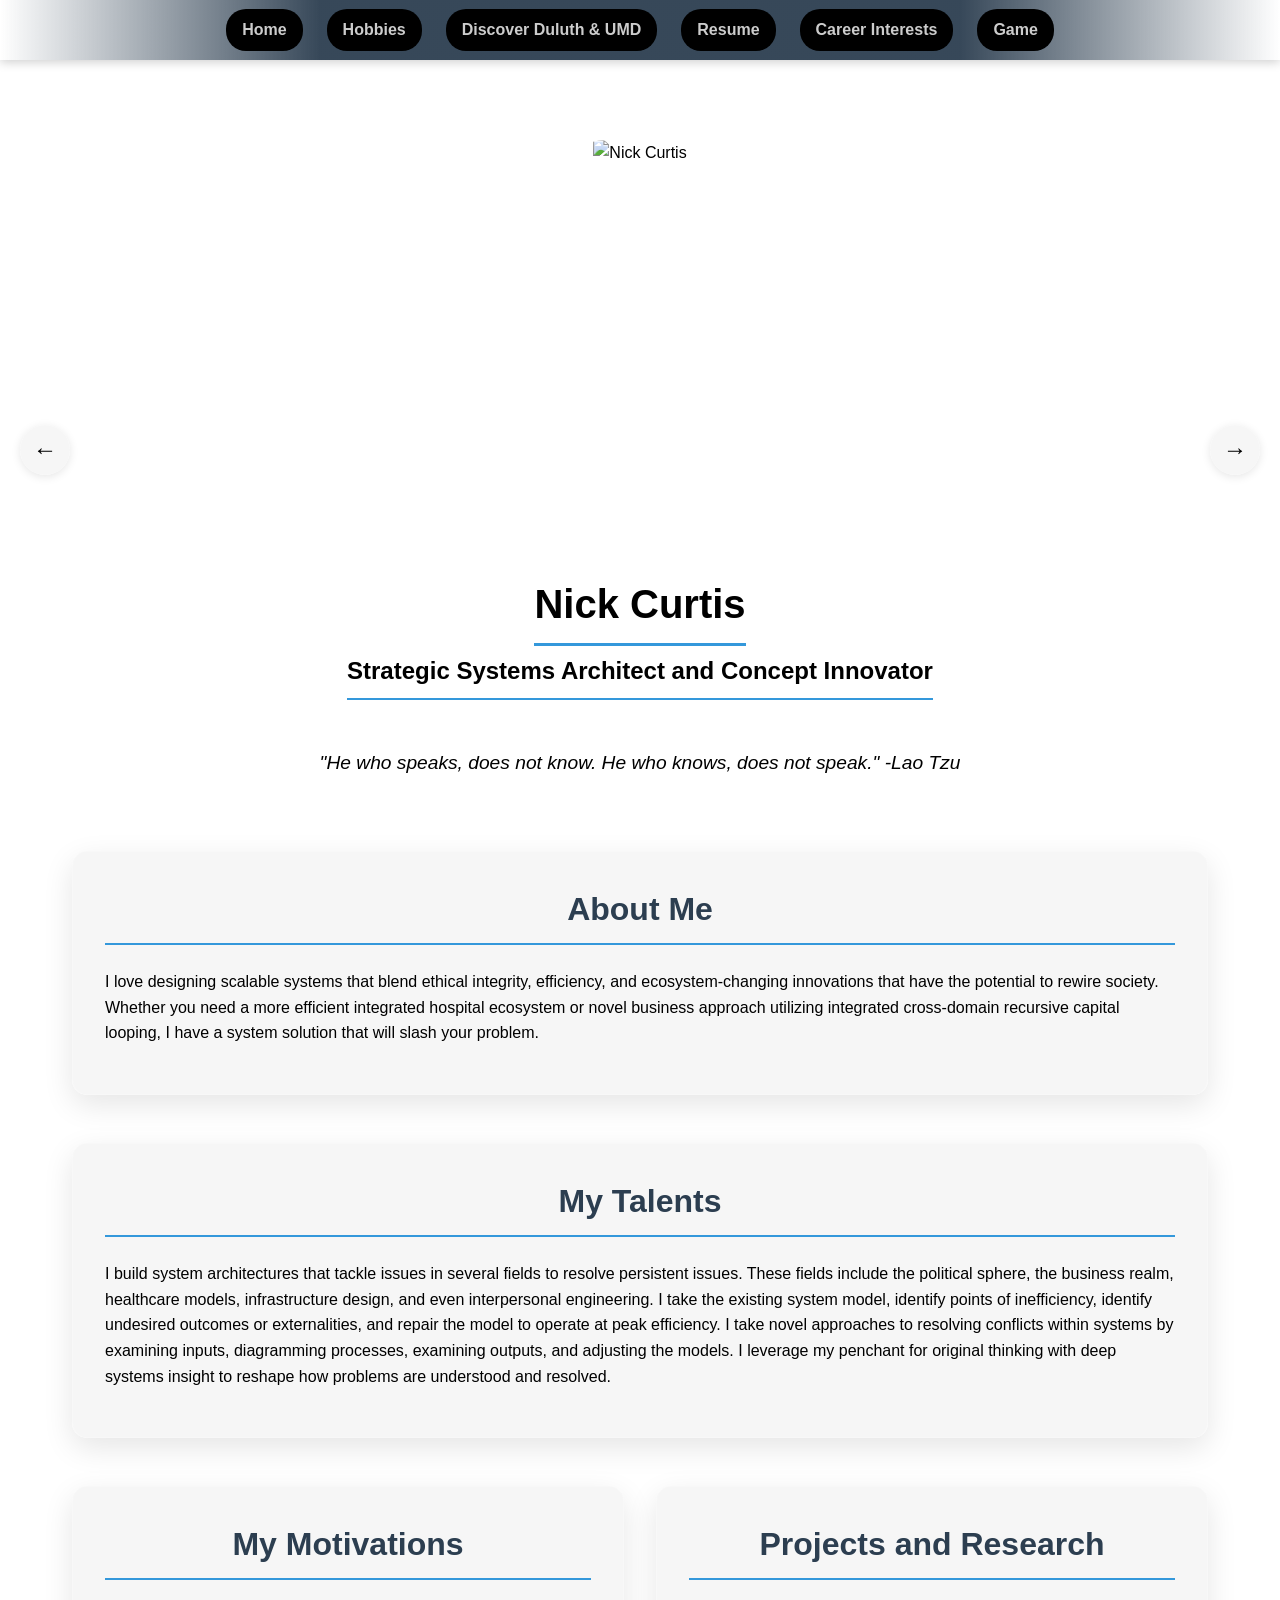
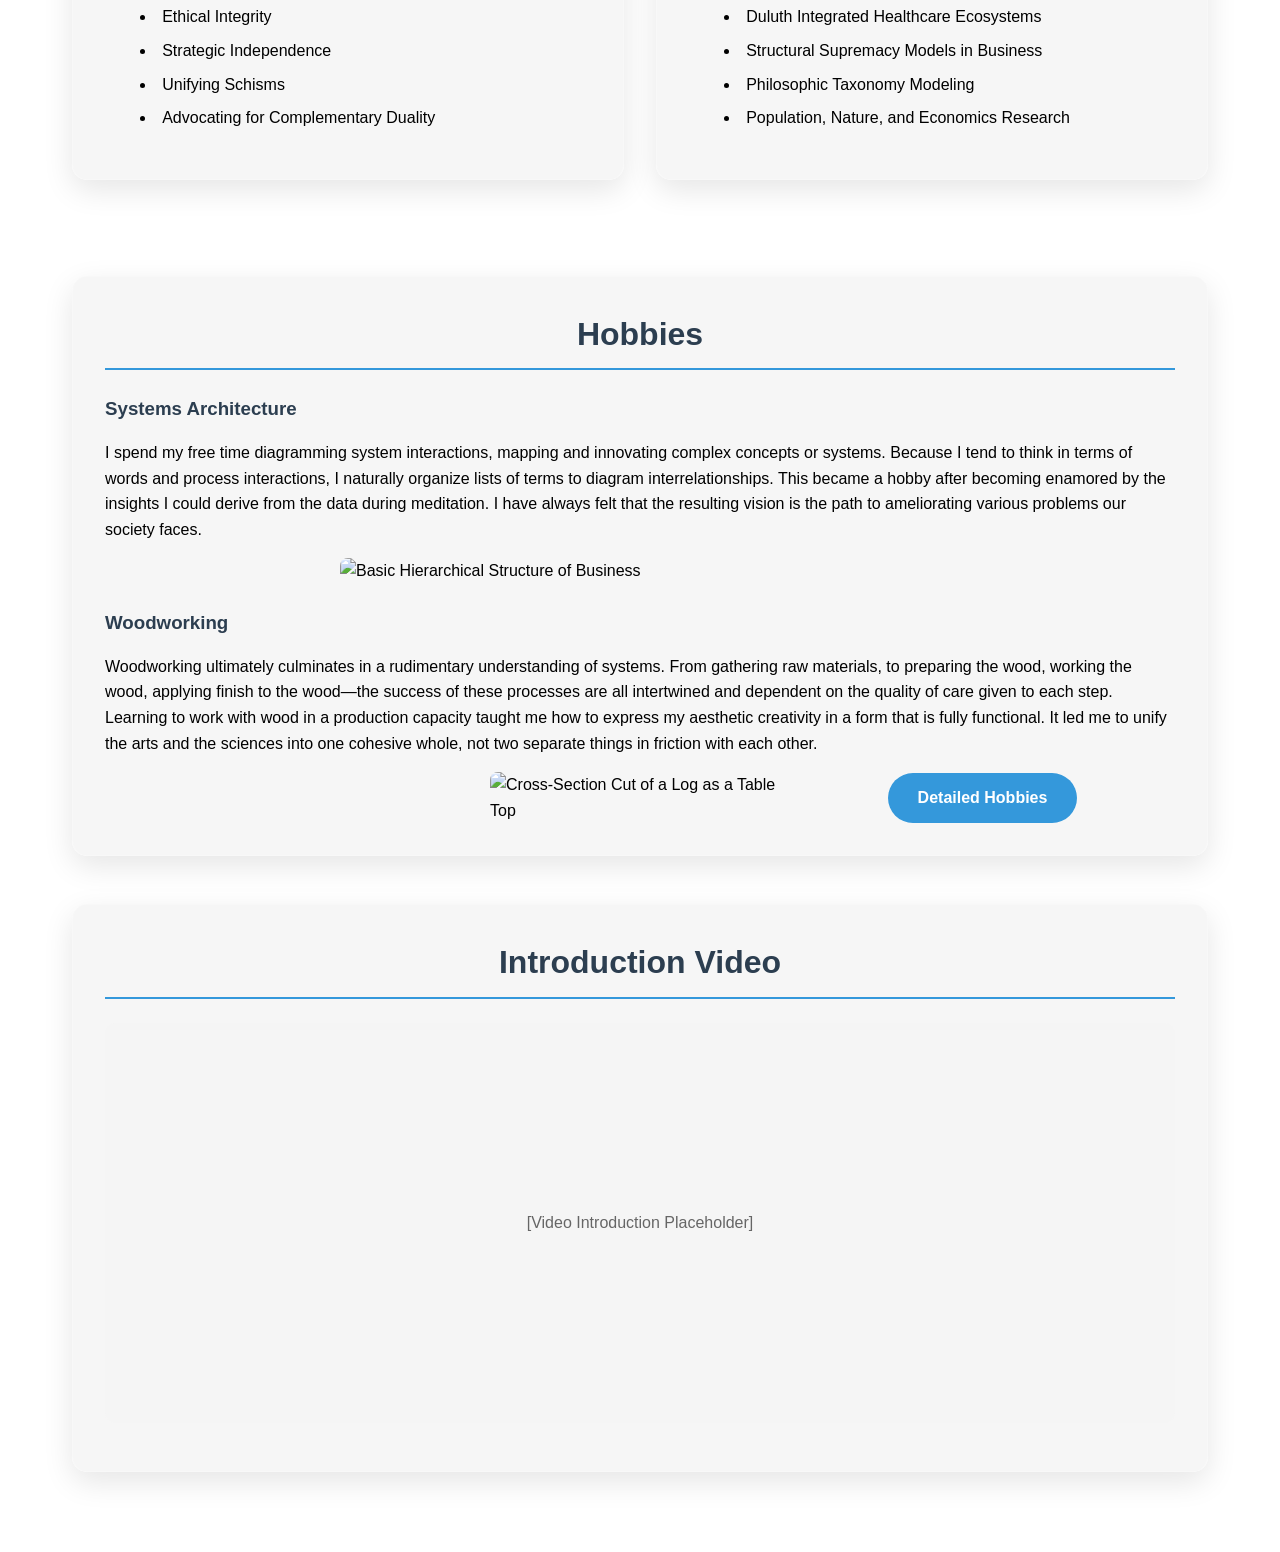
==== index.html @ d7f4d442 "Add files via upload" ====
<!DOCTYPE html>
<html lang="en">
<head>
    <meta charset="UTF-8">
    <meta name="viewport" content="width=device-width, initial-scale=1.0">
    <title>Nick Curtis - Strategic Systems Architect</title>
    <link rel="stylesheet" href="styles.css">
    <style>
        body {
            padding-top: var(--nav-height);
            background-image: url('PICTURES AND VIDEOS/Background Page Home.jpeg');
            background-size: 100% auto;
            background-position: center top;
            background-attachment: fixed;
            background-repeat: no-repeat;
            min-height: 100vh;
        }
        .header {
            text-align: center;
            margin-bottom: var(--section-spacing);
            animation: fadeIn 0.8s ease;
        }

        .profile-section {
            display: flex;
            flex-direction: column;
            align-items: center;
            margin-bottom: var(--section-spacing);
            text-align: center;
        }

        .profile-image {
            width: 300px;
            height: 400px;
            border-radius: 40%;
            margin: 3rem auto 2rem;
            overflow: hidden;
            animation: fadeIn 1s ease;
        }

        .profile-image img {
            width: 100%;
            height: 100%;
            object-fit: cover;
            object-position: center top;
        }

        h1 {
            color: #000000;
            font-size: 2.5rem;
            margin-bottom: 1rem;
            position: relative;
            display: inline-block;
        }

        .side-by-side {
            display: grid;
            grid-template-columns: 1fr 1fr;
            gap: 2rem;
            margin-bottom: var(--section-spacing);
        }

        .quote {
            font-style: italic;
            color: #000000;
            margin: 1.5rem 0;
            font-size: 1.2rem;
            text-shadow: 1px 1px 2px rgba(255, 255, 255, 0.3);
        }

        .profile-section h2 {
            color: #000000;
            font-size: 1.5rem; /* Adjusted to a subtitle size */
        }

        h1::after {
            content: '';
            position: absolute;
            bottom: -10px;
            left: 0;
            width: 0;
            height: 3px;
            background: var(--accent-color);
            animation: underline 1s ease-in-out 0.8s forwards;
        }

        @keyframes underline {
            to {
                width: 100%;
            }
        }

        @keyframes fadeIn {
            to {
                opacity: 1;
            }
        }

        .cta-button {
            display: inline-block;
            padding: 12px 30px;
            background: var(--accent-color);
            color: white;
            text-decoration: none;
            border-radius: 25px;
            font-weight: bold;
            transition: transform 0.3s ease, box-shadow 0.3s ease;
            cursor: pointer;
        }

        .cta-button:hover {
            transform: translateY(-2px);
            box-shadow: 0 5px 15px rgba(52, 152, 219, 0.4);
        }

        .interactive-elements {
            margin-top: 2rem;
            display: flex;
            justify-content: center;
            gap: 1.5rem;
            flex-wrap: wrap;
        }

        .feature-box {
            background: white;
            padding: 1.5rem;
            border-radius: 10px;
            flex: 1;
            min-width: 200px;
            cursor: pointer;
            transition: transform 0.3s ease, box-shadow 0.3s ease;
            opacity: 0;
            animation: fadeIn 0.8s ease forwards;
        }

        .feature-box:nth-child(2) {
            animation-delay: 0.6s;
        }

        .feature-box:nth-child(3) {
            animation-delay: 0.8s;
        }

        .feature-box:hover {
            transform: translateY(-5px);
            box-shadow: 0 8px 20px rgba(0,0,0,0.1);
        }

        .feature-box h3 {
            color: #000000;
            margin-bottom: 0.5rem;
        }

        .hobby-section h3 {
            color: var(--primary-color);
            margin: 1.5rem 0 1rem;
        }

        .video-placeholder {
            background: var(--card-bg);
            width: 100%;
            height: 400px;
            display: flex;
            align-items: center;
            justify-content: center;
            margin: 1rem 0;
            border-radius: 10px;
            color: #666;
        }

        .nav-link:hover {
            transform: translateY(-2px);
            box-shadow: 0 5px 15px rgba(52, 152, 219, 0.4);
        }

        ul {
            list-style-position: inside;
            padding-left: 1rem;
        }

        li {
            margin-bottom: 0.5rem;
            color: var(--text-color);
        }

        .section li {
            color: var(--text-color);
        }

        .navigation {
            text-align: center;
            margin-top: var(--section-spacing);
        }

        .nav-link {
            display: inline-block;
            padding: 12px 30px;
        }

        @media (prefers-color-scheme: light) {
            .section h2, .feature-box h3, .hobby-section h3 {
                color: var(--primary-color); /* Bluish color for light mode headers */
            }
            .section li {
                color: var(--text-color);
            }
        }

        /* Responsive design */
        @media (max-width: 768px) {
            .profile-image {
                width: 200px;
                height: 267px; /* Maintain 3:4 aspect ratio */
            }

            .video-placeholder {
                height: 300px;
            }
        }

        @media (max-width: 900px) {
            body::before {
                content: '';
                position: fixed;
                top: 0;
                left: 0;
                width: 100%;
                height: 100%;
                background-image: linear-gradient(rgba(0,0,0,0.5), rgba(0,0,0,0.5)), url('PICTURES AND VIDEOS/BlossomBerry IndxMob.jpeg');
                background-size: cover;
                background-position: center;
                background-repeat: no-repeat;
                z-index: -1;
            }
            body {
                /* Remove the original background from the body on mobile */
                background-image: none;
                background-color: transparent; /* Ensure no fallback color interferes */
                overflow-x: hidden; /* Prevent horizontal scrolling */
            }
            .side-by-side {
                grid-template-columns: 1fr; /* Stack columns on mobile */
            }
            /* Adjust the woodworking hobby layout for mobile */
            .hobby-section > div[style*="grid-template-columns"] {
                display: flex !important;
                flex-direction: column !important;
                align-items: center !important;
                gap: 1rem !important;
            }
            .hobby-section > div[style*="grid-template-columns"] > img,
            .hobby-section > div[style*="grid-template-columns"] > div {
                grid-column: auto !important; /* Reset grid column placement */
                width: auto; /* Allow natural sizing */
            }
            .profile-section h1,
            .profile-section h2,
            .profile-section .quote {
                color: white;
                text-shadow: 1px 1px 3px rgba(0, 0, 0, 0.7);
            }
            .profile-section h2 { font-size: 1.2rem; }
            .quote { font-size: 1rem; }
        }

        /* Desktop-specific styles for section titles */
        .section h2 {
            color: var(--primary-color);
        }
    </style>
</head>
<body>
    <nav class="nav-bar">
        <a href="index.html">Home</a>
        <a href="hobbies.html">Hobbies</a>
        <a href="duluth.html">Discover Duluth & UMD</a>
        <a href="resume.html">Resume</a>
        <a href="career.html">Career Interests</a>
        <a href="game.html">Game</a>
    </nav>
    <div class="page-nav prev-page">
        <button onclick="navigatePages('prev')" title="Previous Page">←</button>
    </div>
    <div class="page-nav next-page">
        <button onclick="navigatePages('next')" title="Next Page">→</button>
    </div>
    <div class="container">
        <div class="profile-section">
            <div class="profile-image">
                <img src="PICTURES AND VIDEOS/Personal Picture.jpeg" alt="Nick Curtis" />
            </div>
            <h1>Nick Curtis</h1>
            <h2>Strategic Systems Architect and Concept Innovator</h2>
            <p class="quote">"He who speaks, does not know. He who knows, does not speak." -Lao Tzu</p>
        </div>

        <section class="section" id="about">
            <h2>About Me</h2>
            <p>I love designing scalable systems that blend ethical integrity, efficiency, and ecosystem-changing innovations that have the potential to rewire society. Whether you need a more efficient integrated hospital ecosystem or novel business approach utilizing integrated cross-domain recursive capital looping, I have a system solution that will slash your problem.</p>
        </section>

        <section class="section" id="talents">
            <h2>My Talents</h2>
            <p>I build system architectures that tackle issues in several fields to resolve persistent issues. These fields include the political sphere, the business realm, healthcare models, infrastructure design, and even interpersonal engineering. I take the existing system model, identify points of inefficiency, identify undesired outcomes or externalities, and repair the model to operate at peak efficiency. I take novel approaches to resolving conflicts within systems by examining inputs, diagramming processes, examining outputs, and adjusting the models. I leverage my penchant for original thinking with deep systems insight to reshape how problems are understood and resolved.</p>
        </section>

        <div class="side-by-side">
            <section class="section" id="motivations">
                <h2>My Motivations</h2>
                <ul>
                    <li>Ethical Integrity</li>
                    <li>Strategic Independence</li>
                    <li>Unifying Schisms</li>
                    <li>Advocating for Complementary Duality</li>
                </ul>
            </section>

            <section class="section" id="projects">
                <h2>Projects and Research</h2>
                <ul>
                    <li>Duluth Integrated Healthcare Ecosystems</li>
                    <li>Structural Supremacy Models in Business</li>
                    <li>Philosophic Taxonomy Modeling</li>
                    <li>Population, Nature, and Economics Research</li>
                </ul>
            </section>
        </div>

        <section class="section" id="hobbies">
            <h2>Hobbies</h2>
            <div class="hobby-section">
                <h3>Systems Architecture</h3>
                <p>I spend my free time diagramming system interactions, mapping and innovating complex concepts or systems. Because I tend to think in terms of words and process interactions, I naturally organize lists of terms to diagram interrelationships. This became a hobby after becoming enamored by the insights I could derive from the data during meditation. I have always felt that the resulting vision is the path to ameliorating various problems our society faces.</p>
                <img src="PICTURES AND VIDEOS/Indx System Sample.jpeg" alt="Basic Hierarchical Structure of Business" title="Basic Hierarchical Structure of Business" style="width: 600px; max-width: 100%; border-radius: 8px; margin-top: 1rem; display: block; margin-left: auto; margin-right: auto;">
                
                <h3>Woodworking</h3>
                <p>Woodworking ultimately culminates in a rudimentary understanding of systems. From gathering raw materials, to preparing the wood, working the wood, applying finish to the wood—the success of these processes are all intertwined and dependent on the quality of care given to each step. Learning to work with wood in a production capacity taught me how to express my aesthetic creativity in a form that is fully functional. It led me to unify the arts and the sciences into one cohesive whole, not two separate things in friction with each other.</p>
                <div style="display: grid; grid-template-columns: 1fr auto 1fr; align-items: center; margin-top: 1rem; flex-wrap: wrap;">
                    <img src="PICTURES AND VIDEOS/Log Table.jpeg" alt="Cross-Section Cut of a Log as a Table Top" title="Cross-Section Cut of a Log as a Table Top" style="width: 300px; border-radius: 8px; grid-column: 2 / 3;">
                    <div style="grid-column: 3 / 4; display: flex; justify-content: center;">
                        <a href="hobbies.html" class="cta-button">Detailed Hobbies</a>
                    </div>
                </div>
            </div>
        </section>

        <section class="section" id="video">
            <h2>Introduction Video</h2>
            <div class="video-placeholder">
                [Video Introduction Placeholder]
            </div>
        </section>
    </div>

    <script src="main.js"></script>
    <script>
        // Interactive elements
        document.getElementById('greetButton')?.addEventListener('click', function(e) {
            e.preventDefault();
            const time = new Date().getHours();
            let greeting = '';
            
            if (time < 12) greeting = 'Good morning';
            else if (time < 18) greeting = 'Good afternoon';
            else greeting = 'Good evening';
            
            this.textContent = `${greeting}! 👋`;
            
            // Add a bounce effect
            this.style.transform = 'scale(1.1)';
            setTimeout(() => this.style.transform = 'scale(1)', 200);
        });

        // Feature boxes interaction
        document.querySelectorAll('.feature-box').forEach(box => {
            box.addEventListener('mouseenter', function() {
                this.style.backgroundColor = '#3498db10';
            });
            
            box.addEventListener('mouseleave', function() {
                this.style.backgroundColor = '';
            });

            box.addEventListener('click', function() {
                this.style.transform = 'scale(0.95)';
                setTimeout(() => this.style.transform = '', 150);
            });
        });
    </script>
</body>
</html>
---- styles.css ----
/* Global Styles for Nick Curtis's Website */
/* Updated to include all shared styles */
:root {
    --primary-color: #2c3e50;
    --accent-color: #3498db;
    --text-color: #000000;
    --background-color: #ecf0f1;
    --section-spacing: 3rem;
    --nav-height: 60px;
    --card-bg: rgba(245, 245, 245, 0.85);
    --highlight-bg: linear-gradient(90deg, rgba(230,242,255,0.9), rgba(255,255,255,0.9));
}

* {
    margin: 0;
    padding: 0;
    box-sizing: border-box;
}

body {
    font-family: 'Segoe UI', Arial, sans-serif;
    background-size: cover;
    background-position: center;
    background-attachment: fixed;
    background-repeat: no-repeat;
    color: var(--text-color);
    line-height: 1.6;
    padding-top: var(--nav-height);
    min-height: 100vh;
}

.nav-bar {
    position: fixed;
    top: 0;
    left: 0;
    right: 0;
    height: var(--nav-height);
    background: linear-gradient(to right, rgba(44, 62, 80, 0) 0%, rgba(44, 62, 80, 0.95) 25%, rgba(44, 62, 80, 0.95) 75%, rgba(44, 62, 80, 0) 100%);
    box-shadow: 0 2px 10px rgba(0, 0, 0, 0.2);
    display: flex;
    justify-content: center;
    align-items: center;
    gap: 1.5rem;
    padding: 0 2rem;
    z-index: 1000;
}

.nav-bar::before,
.nav-bar::after {
    content: '';
    position: absolute;
    top: 50%;
    transform: translateY(-50%);
    width: 100px;
    height: 50px;
    background-image: url('PICTURES AND VIDEOS/blossoms2.png');
    background-size: contain;
    background-repeat: no-repeat;
    background-position: center;
}

.nav-bar::before {
    left: 10px;
    transform: translateY(-50%) scaleX(-1);
}

.nav-bar::after {
    right: 10px;
    transform: translateY(-50%);
}

.nav-bar a {
    color: #cccccc;
    text-decoration: none;
    padding: 0.5rem 1rem;
    border-radius: 20px;
    transition: all 0.3s ease;
    z-index: 1;
    background: #000000;
    font-weight: 600;
}

.nav-bar a:hover {
    background: var(--accent-color);
    color: white;
}

.page-nav {
    position: fixed;
    top: 50%;
    transform: translateY(-50%);
    z-index: 1000;
}

.prev-page {
    left: 20px;
}

.next-page {
    right: 20px;
}

.page-nav button {
    background: rgba(245, 245, 245, 0.85);
    color: black;
    border: none;
    width: 50px;
    height: 50px;
    border-radius: 50%;
    cursor: pointer;
    font-size: 24px;
    display: flex;
    align-items: center;
    justify-content: center;
    transition: all 0.3s ease;
    box-shadow: 0 2px 10px rgba(0, 0, 0, 0.1);
}

.page-nav button:hover {
    background: rgba(245, 245, 245, 0.95);
    transform: scale(1.1);
}

/* --- SHARED ANIMATIONS & EFFECTS --- */

@keyframes explode {
    0% { transform: scale(1); opacity: 1; }
    50% { transform: scale(1.5); opacity: 0.5; }
    100% { transform: scale(2); opacity: 0; }
}

@keyframes yinyang-confetti {
    0% { transform: translate(0, 0) rotate(0deg); opacity: 1; }
    100% { transform: translate(var(--x), var(--y)) rotate(var(--r)); opacity: 0; }
}

/* Why Game Scale Styles */
.scale-container {
    position: relative;
    width: 80px;
    height: 50px;
    margin: 2rem auto 1rem;
}
.scale-beam {
    position: absolute;
    top: 20px;
    left: 10%;
    width: 80%;
    height: 4px;
    background-color: var(--text-color);
    border-radius: 2px;
    transform-origin: center;
    transition: transform 0.5s ease-in-out;
    transform: rotate(0deg); /* Initial state */
}
.scale-beam::before, .scale-beam::after { /* The pans */
    content: '';
    position: absolute;
    bottom: 5px;
    width: 15px;
    height: 2px;
    background-color: var(--text-color);
    border-radius: 2px;
}
.scale-beam::before { left: -5px; }
.scale-beam::after { right: -5px; }
.scale-base {
    position: absolute;
    bottom: 0;
    left: 50%;
    transform: translateX(-50%);
    width: 0;
    height: 0;
    border-left: 15px solid transparent;
    border-right: 15px solid transparent;
    border-bottom: 30px solid var(--accent-color);
}
.yinyang {
    position: absolute;
    width: 45px;
    height: 45px;
    opacity: 0;
    pointer-events: none;
    background-image: url('PICTURES AND VIDEOS/yin yang transparent.png');
    background-size: contain;
    background-repeat: no-repeat;
}

.petal {
    position: absolute;
    width: 20px;
    height: 20px;
    background-image: url('PICTURES AND VIDEOS/blossom-petal.png');
    background-size: contain;
    background-repeat: no-repeat;
    pointer-events: none;
    z-index: 2000;
    opacity: 0;
    animation: poof-and-flutter 6s linear forwards;
}

@keyframes poof-and-flutter {
    0% { transform: translate(0, 0) scale(0.5); opacity: 1; }
    10% {
        transform: translate(var(--poof-x), var(--poof-y)) scale(1) rotate(var(--initial-rotation));
        opacity: 1;
    }
    40% { transform: translate(calc(var(--poof-x) + var(--flutter-x1)), 30vh) rotate(var(--flutter-rot1)); opacity: 0.9; }
    70% { transform: translate(calc(var(--poof-x) + var(--flutter-x2)), 65vh) rotate(var(--flutter-rot2)); opacity: 0.5; }
    100% {
        transform: translate(calc(var(--poof-x) + var(--flutter-x3)), 110vh) rotate(var(--end-rotation));
        opacity: 0.2;
    }
}

@keyframes slideUp {
    from { opacity: 0; transform: translateY(20px); }
    to { opacity: 1; transform: translateY(0); }
}

/* --- SHARED LAYOUT & COMPONENTS --- */

.container {
    max-width: 1200px;
    margin: 0 auto;
    padding: 2rem;
}

/* Unified section style for all pages */
.section, .resume-section, .career-section {
    background: var(--card-bg);
    padding: 2rem;
    border-radius: 15px;
    box-shadow: 0 10px 30px rgba(0, 0, 0, 0.1);
    margin-bottom: var(--section-spacing);
    animation: slideUp 0.8s ease-out forwards;
    backdrop-filter: blur(5px);
    border: 1px solid rgba(255, 255, 255, 0.2);
    color: #000000;
}

h1 {
    color: var(--primary-color);
    font-size: 2.5rem;
    margin-bottom: 1rem;
    text-align: center;
}

h2 {
    color: var(--primary-color);
    font-size: 2rem;
    margin-bottom: 1.5rem;
    border-bottom: 2px solid var(--accent-color);
    padding-bottom: 0.5rem;
    text-align: center;
}

p {
    margin-bottom: 1rem;
}

ul {
    margin-left: 1.2rem;
    margin-bottom: 1rem;
}

.card {
    background: rgba(255,255,255,0.98);
    padding: 1rem;
    border-radius: 10px;
    border: 1px solid rgba(0,0,0,0.06);
    position: relative;
    overflow: hidden;
}

.card::before {
    content: '';
    position: absolute;
    top: 0;
    left: 0;
    width: 100%;
    height: 100%;
    background-position: center;
    background-repeat: no-repeat;
    background-size: contain;
    opacity: 0.08;
    z-index: 0;
}

.card > * {
    position: relative;
}

/* --- RESPONSIVE & PRINT STYLES --- */

@media (max-width: 900px) {
    .container {
        padding: 1rem;
    }
    .nav-bar {
        padding: 0 0.2rem;
        gap: 0.2rem;
        justify-content: center;
    }
    .nav-bar a {
        padding: 0.3rem 0.5rem;
        font-size: 12px;
    }
    .nav-bar::before, .nav-bar::after {
        display: none;
    }
    h1 { font-size: 2rem; }
    h2 { font-size: 1.5rem; }

    p, li, .card { font-size: 1rem; }
    .section, .resume-section, .career-section {
        padding: 1.5rem;
    }
}

@media print {
    .nav-bar, .page-nav, .download-btn {
        display: none !important;
    }
    body {
        padding: 0;
        background: white;
    }
    .resume-section {
        box-shadow: none !important;
        margin: 0 !important;
        padding: 40px !important;
    }
}

/* --- DARK MODE STYLES --- */
@media (prefers-color-scheme: dark) {
    :root {
        --primary-color: #ecf0f1; /* Light color for headers in dark mode */
        --text-color: #ecf0f1;    /* Light color for text in dark mode */
        --background-color: #2c3e50;
        --card-bg: rgba(52, 73, 94, 0.85); /* Lighter dark, semi-transparent panes */
        --highlight-bg: linear-gradient(90deg, rgba(52, 73, 94, 0.9), rgba(44, 62, 80, 0.9));
    }

    .section, .resume-section, .career-section {
        color: var(--text-color);
        border-color: rgba(255, 255, 255, 0.1);
    }

    .card { background: rgba(52, 73, 94, 0.98); }
}
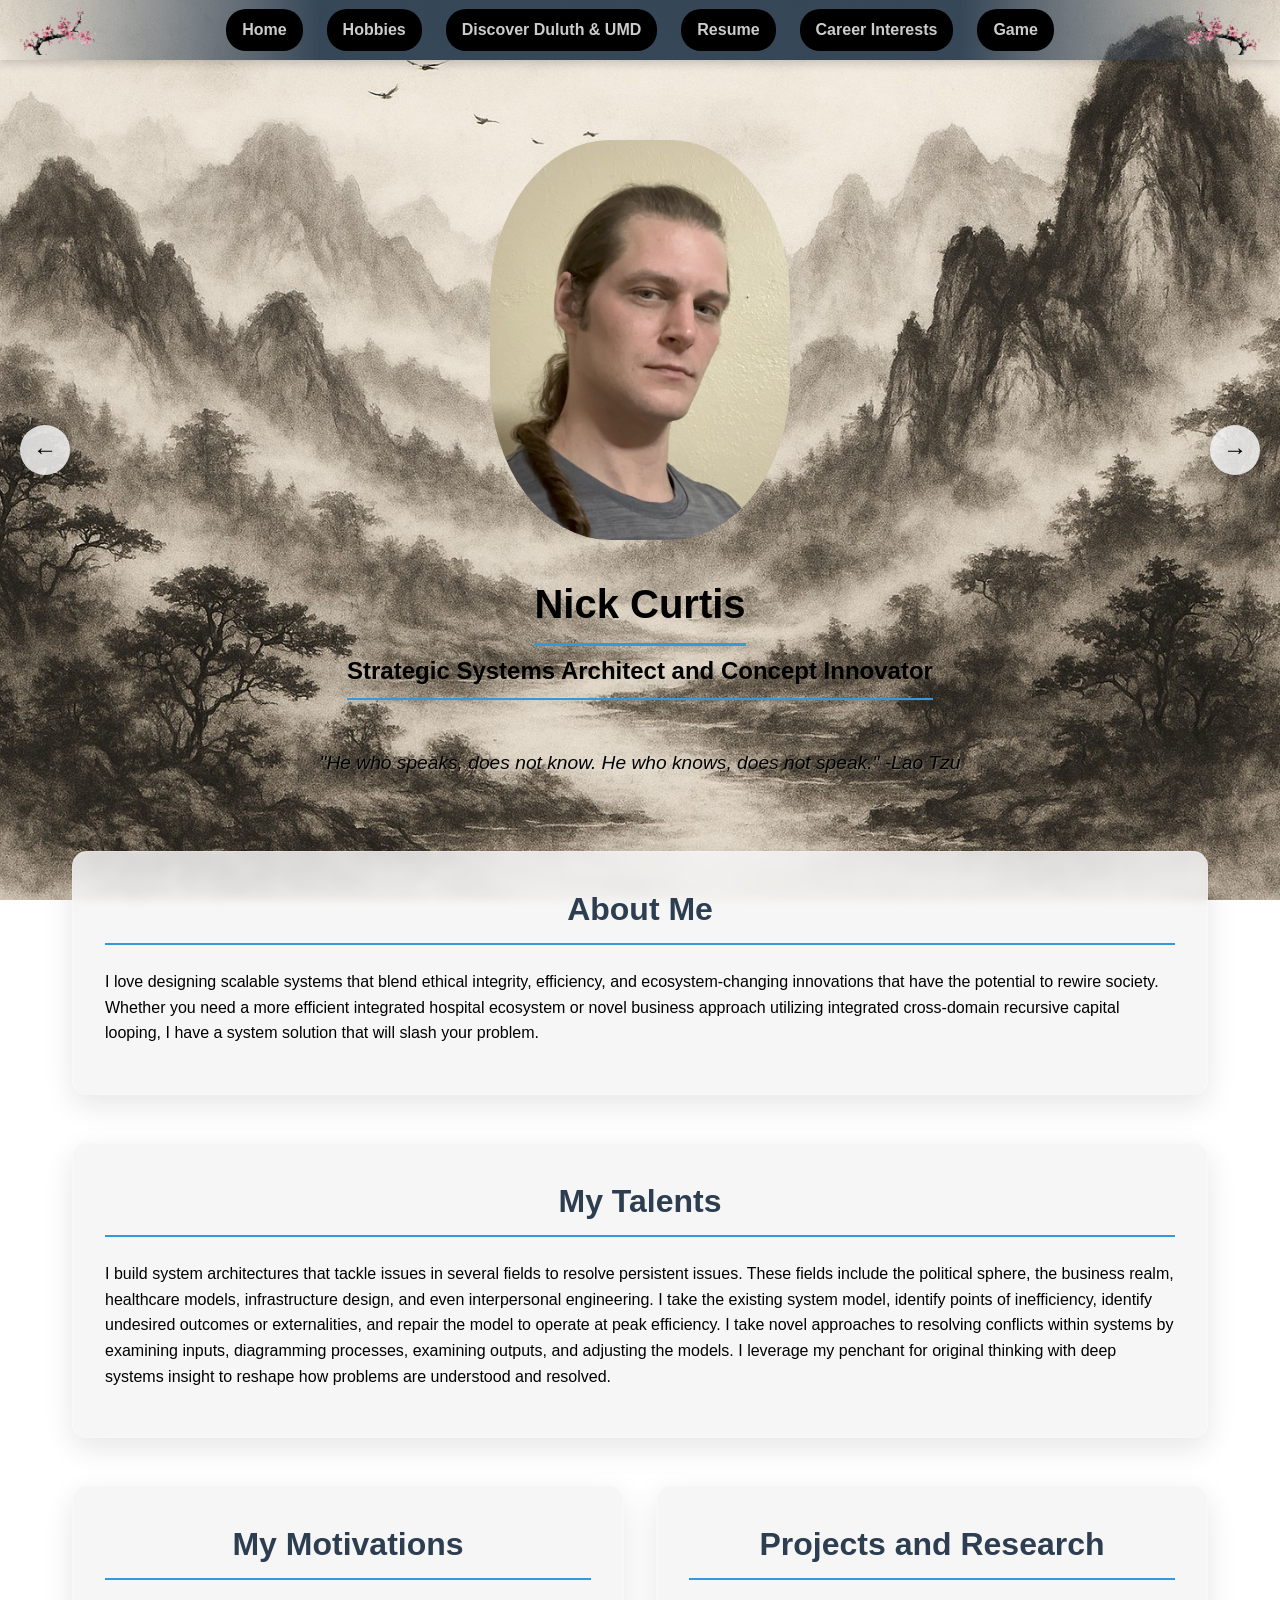
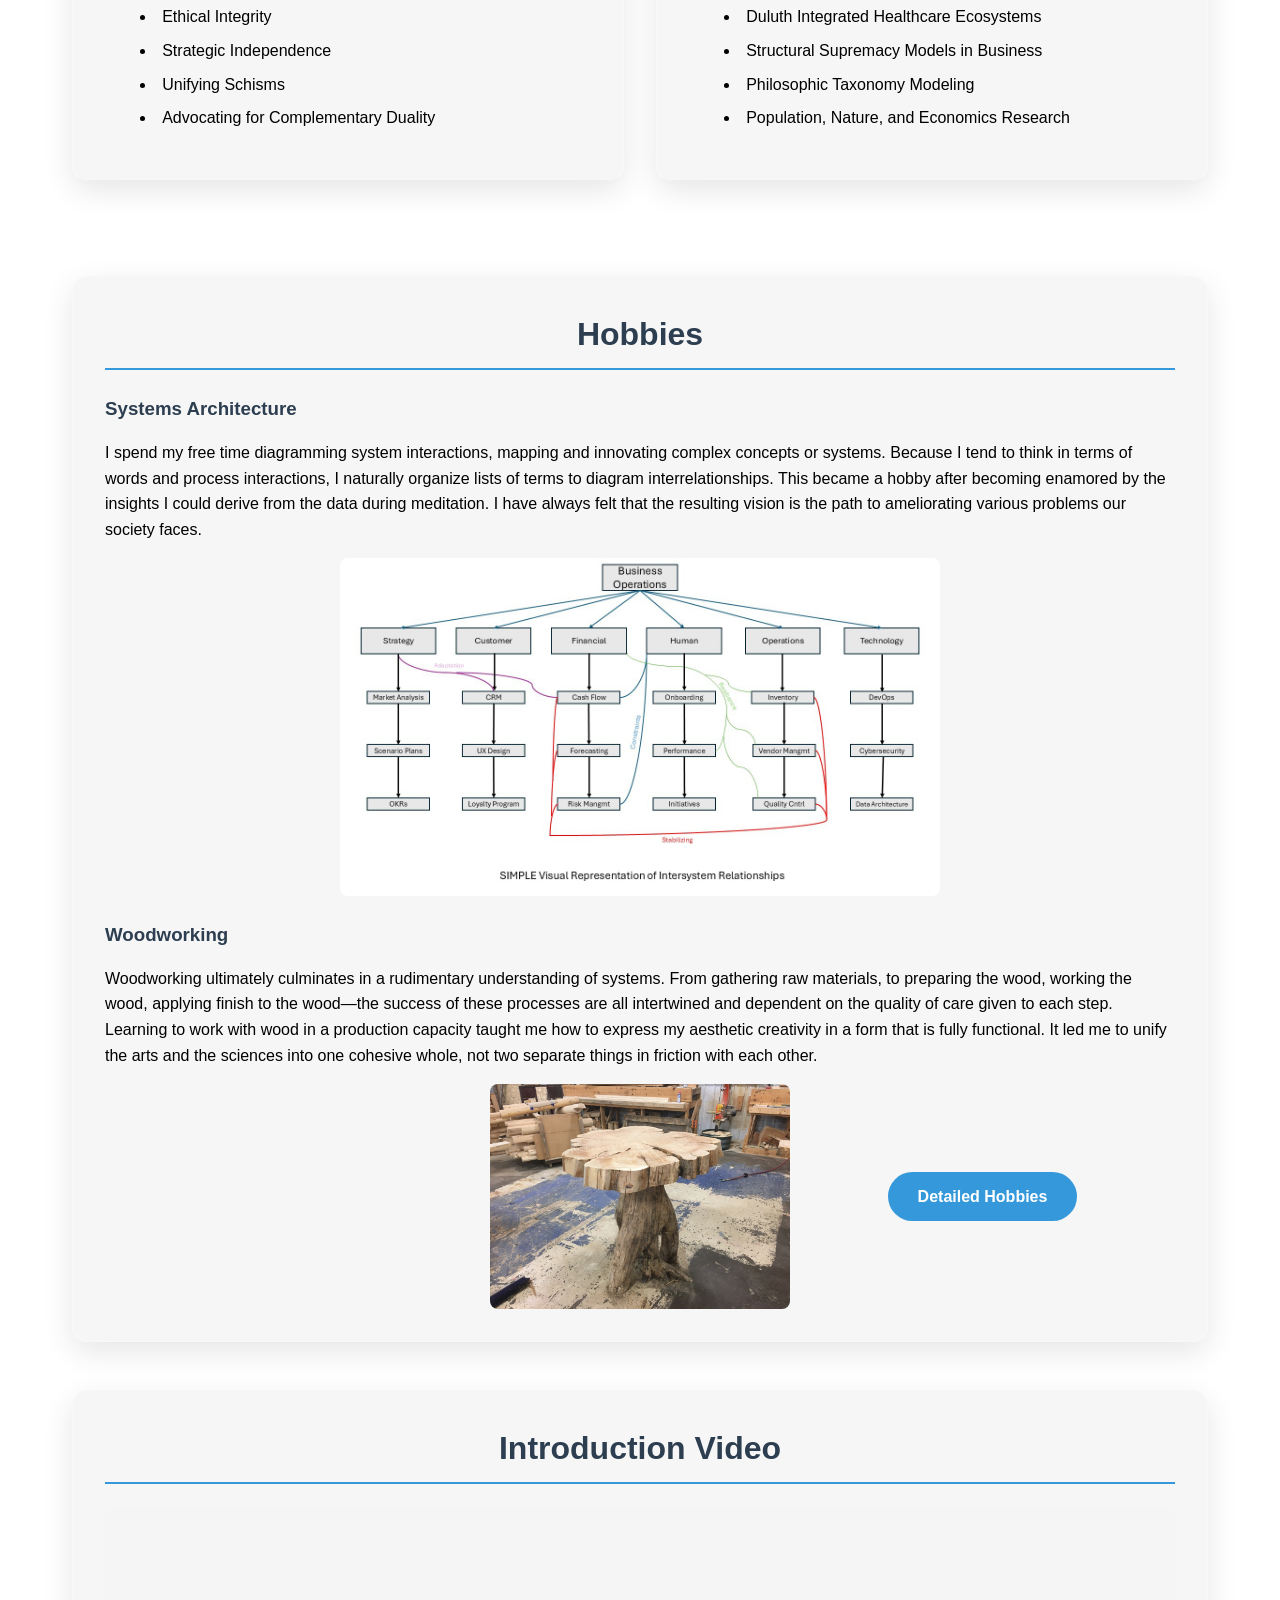
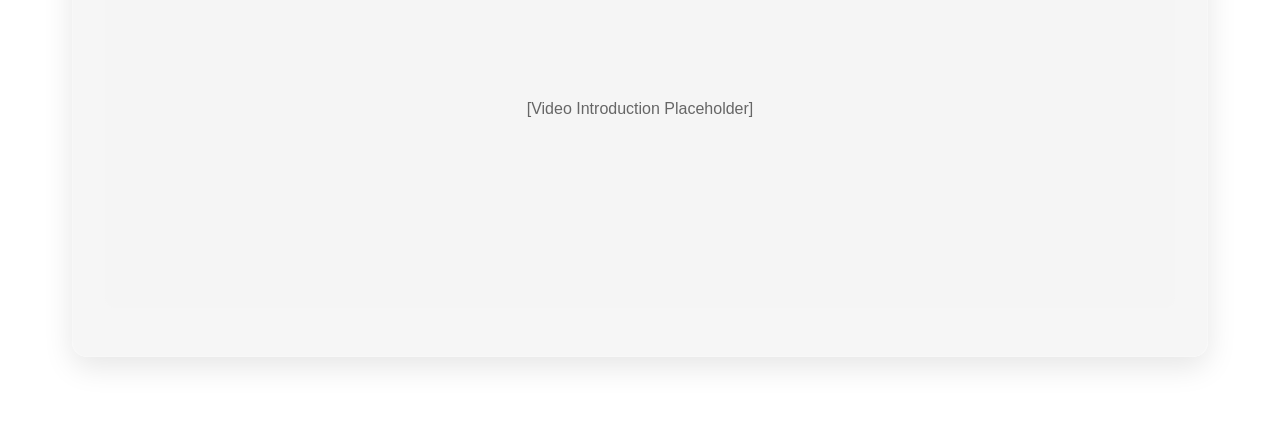
==== commit 99bdf4c2: "Add files via upload" ====
--- a/index.html
+++ b/index.html
@@ -9,7 +9,7 @@
         body {
             padding-top: var(--nav-height);
             background-image: url('PICTURES AND VIDEOS/Background Page Home.jpeg');
-            background-size: 100% auto;
+            background-size: cover;
             background-position: center top;
             background-attachment: fixed;
             background-repeat: no-repeat;
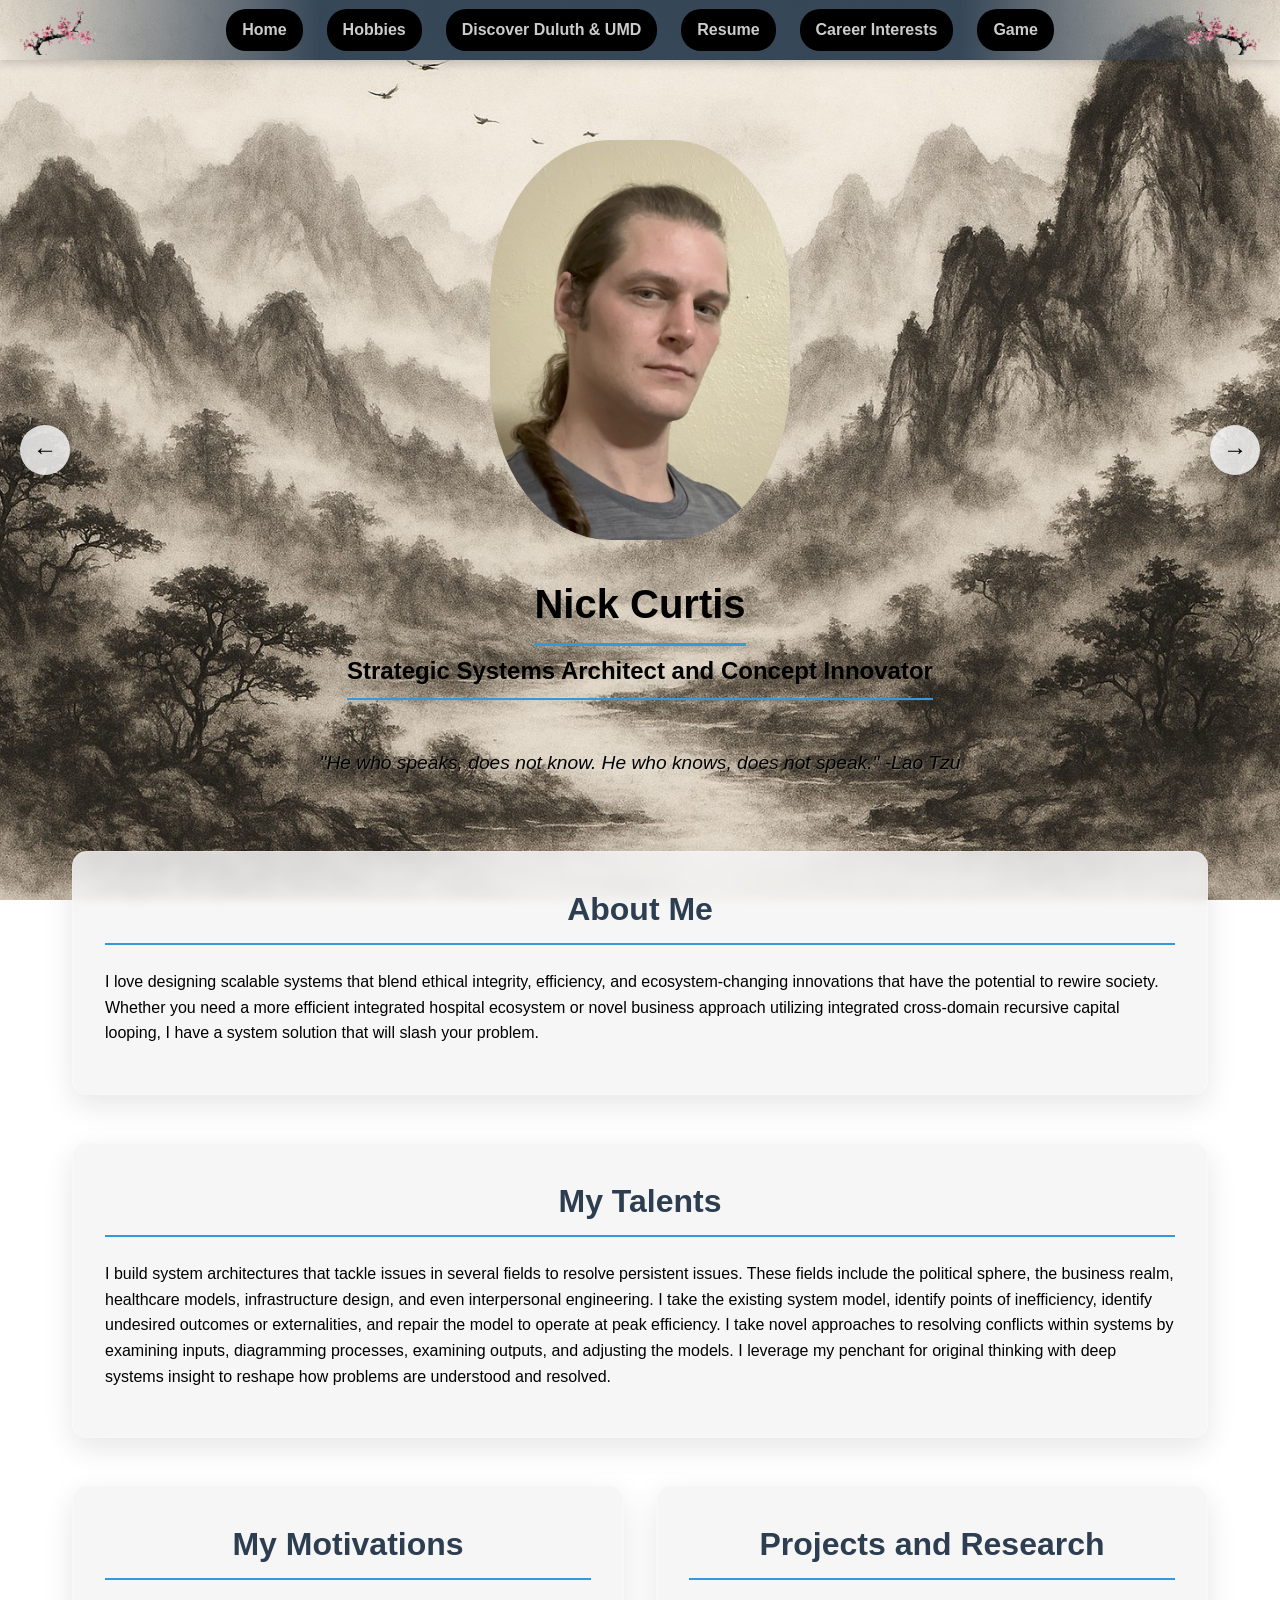
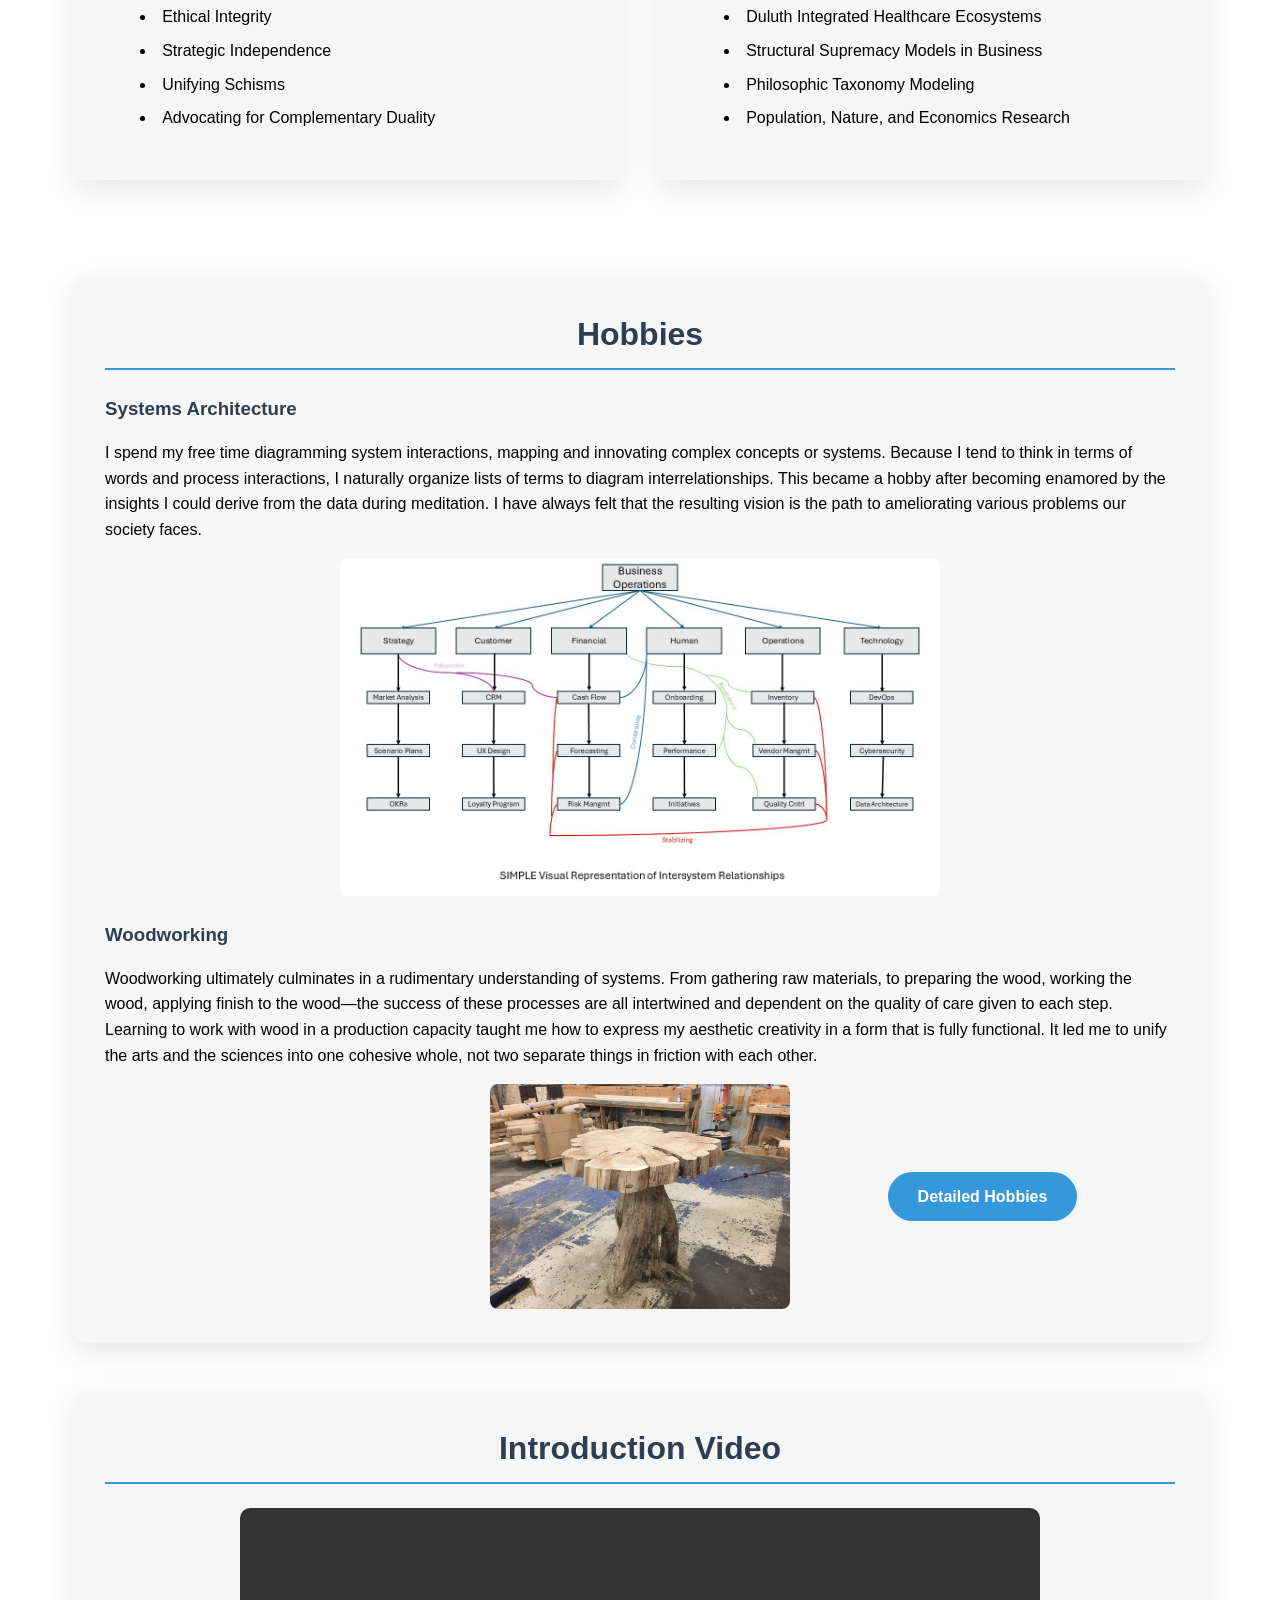
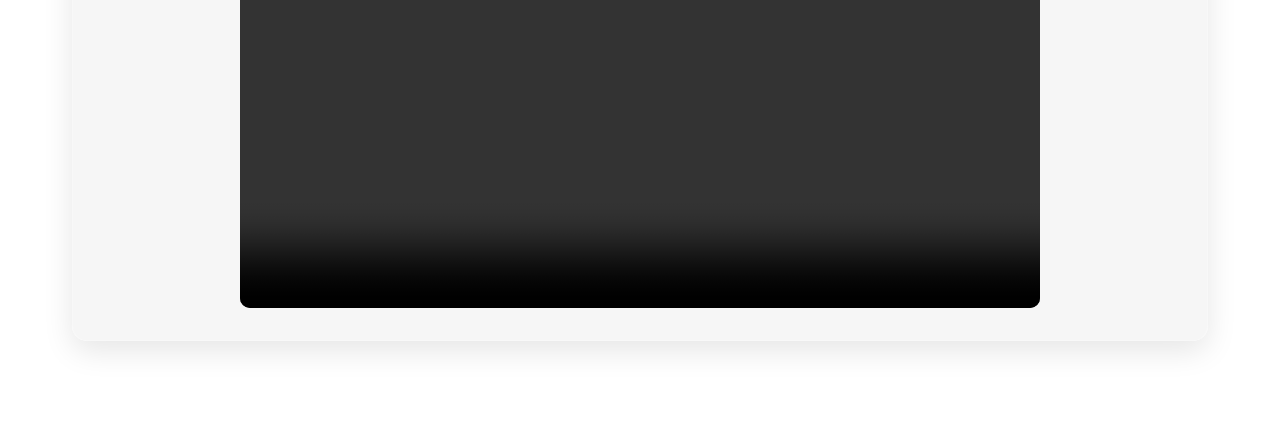
==== commit a4ebe6de: "Add files via upload" ====
--- a/index.html
+++ b/index.html
@@ -346,9 +346,10 @@
 
         <section class="section" id="video">
             <h2>Introduction Video</h2>
-            <div class="video-placeholder">
-                [Video Introduction Placeholder]
-            </div>
+            <video controls title="Welcome Video" style="width: 100%; max-width: 800px; border-radius: 10px; display: block; margin: 1rem auto 0;">
+                <source src="PICTURES AND VIDEOS/Welcome Video.mp4" type="video/mp4">
+                Your browser does not support the video tag.
+            </video>
         </section>
     </div>
 
